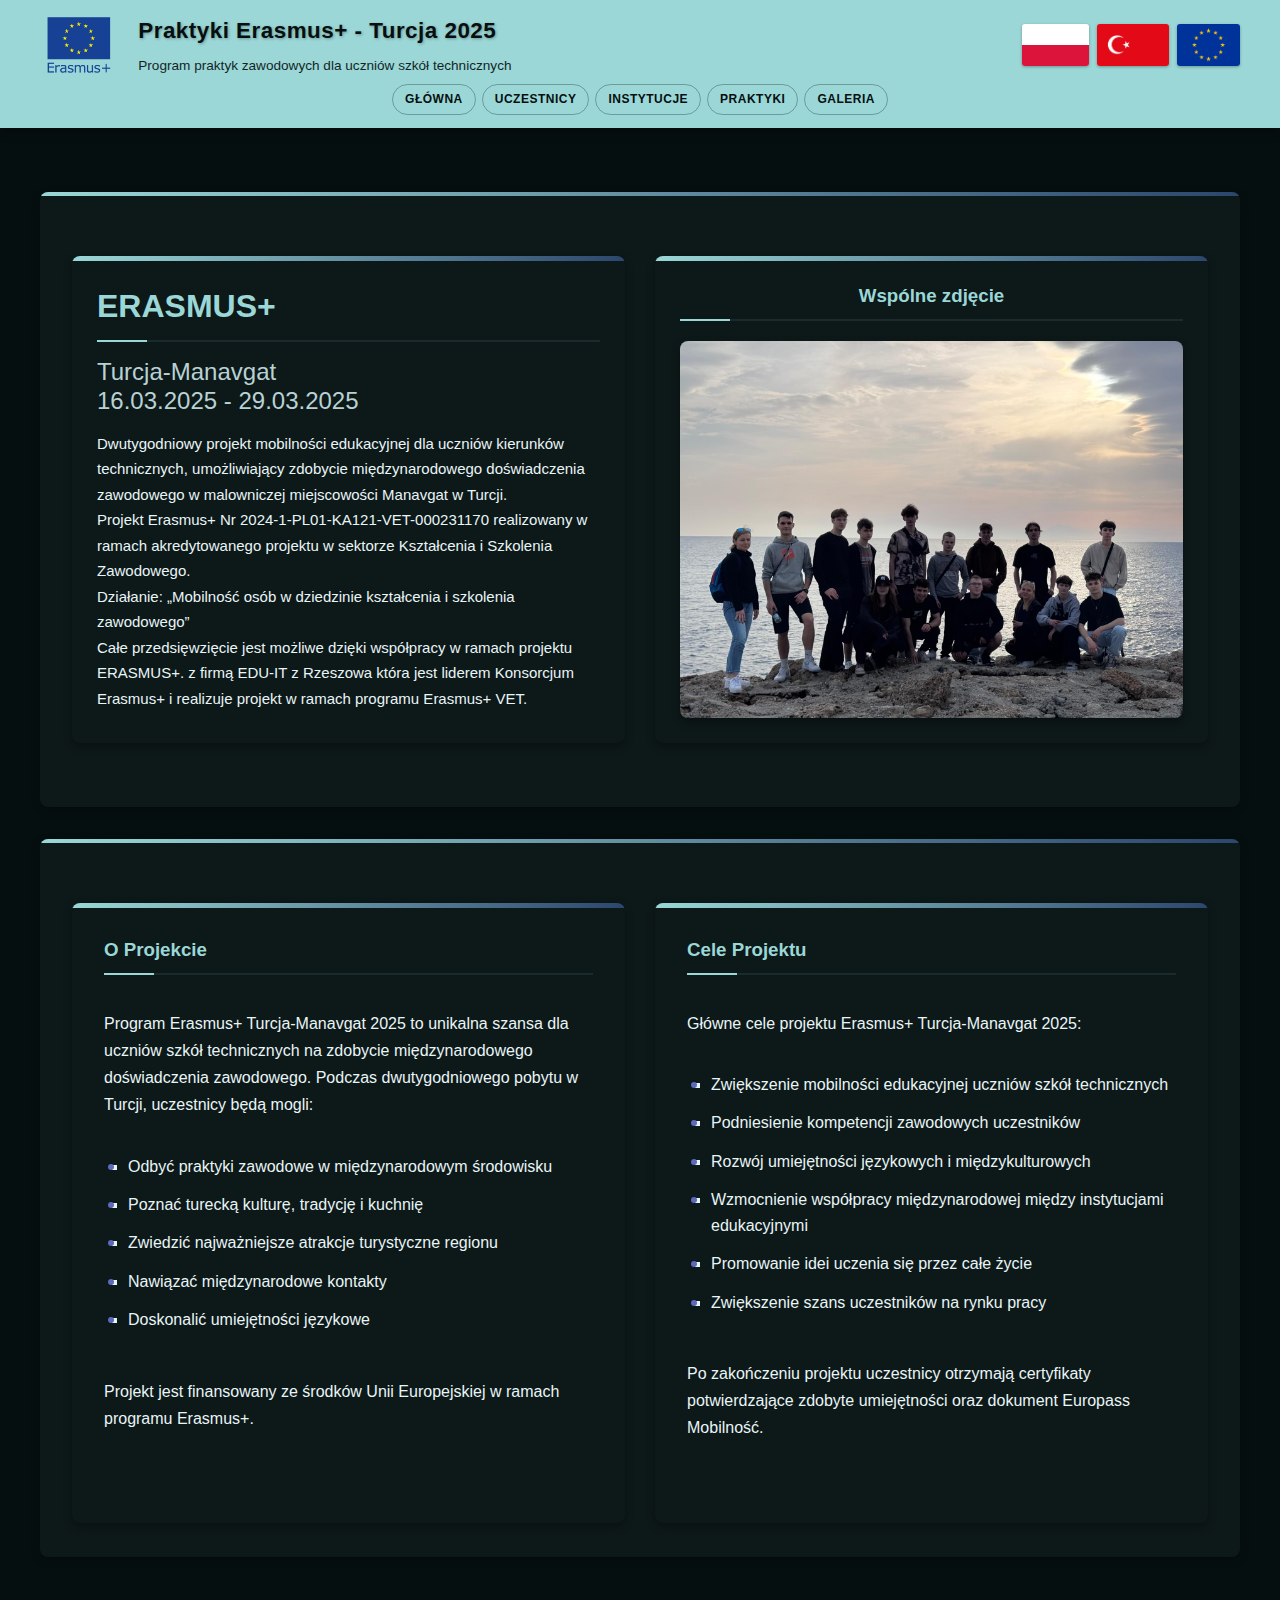
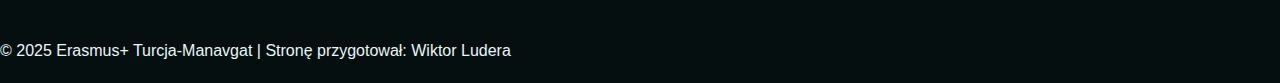
==== index.html @ e2789860 "index.html jest super" ====
<!DOCTYPE html>
<html lang="pl">
<head>
    <meta charset="UTF-8">
    <meta name="viewport" content="width=device-width, initial-scale=1.0">
    <title>Turcja-Manavgat - Erasmus+ 2025</title>
    <link href="styl.css" rel="stylesheet">
</head>
<body>
    <div class="header-nav-container">
        <header>
            <div class="header-content">
                <div class="header-left">
                    <img src="erasmus-logo.png" alt="Logo Erasmus+" class="erasmus-logo">
                    <div class="header-title">
                        <h1>Praktyki Erasmus+ - Turcja 2025</h1>
                        <p>Program praktyk zawodowych dla uczniów szkół technicznych</p>
                    </div>
                </div>
                <div class="flags-container">
                    <img src="poland-flag.png" alt="Flaga Polski" class="flag">
                    <img src="turkey-flag.png" alt="Flaga Turcji" class="flag">
                    <img src="eu-flag.png" alt="Flaga Unii Europejskiej" class="flag">
                </div>
            </div>
            
            <nav>
                <div id="pbox">
                    <a href="index.html" id="przycisk">GŁÓWNA</a>
                    <a href="participants.html" id="przycisk">UCZESTNICY</a>
                    <a href="institution.html" id="przycisk">INSTYTUCJE</a>
                    <a href="praktyki.html" id="przycisk">PRAKTYKI</a>
                    <a href="galery.html" id="przycisk">GALERIA</a>
                </div>
            </nav>
        </header>
    </div>
    
    <main>
        <section id="index_main">
            <section id="index">
                <h3>ERASMUS+ </h3>
                <h4>Turcja-Manavgat<br>16.03.2025 - 29.03.2025</h4>
                <p>Dwutygodniowy projekt mobilności edukacyjnej dla uczniów kierunków technicznych, umożliwiający zdobycie międzynarodowego doświadczenia zawodowego w malowniczej miejscowości Manavgat w Turcji.
                    <br>Projekt Erasmus+
                Nr  2024-1-PL01-KA121-VET-000231170
                realizowany w ramach akredytowanego projektu w sektorze Kształcenia 
                i Szkolenia Zawodowego.<br>
                Działanie: „Mobilność osób w dziedzinie kształcenia i szkolenia zawodowego”<br>
                Całe przedsięwzięcie jest możliwe dzięki współpracy w ramach projektu ERASMUS+. z firmą EDU-IT z Rzeszowa która jest liderem Konsorcjum Erasmus+ i realizuje projekt w ramach programu Erasmus+ VET.
                </p>
            </section>
            <section id="index_photo">
                <h3>Wspólne zdjęcie</h3>
                <img src="zdjeciegrupowe1.jpeg" alt="Wspólne zdjęcie osób z projektu">
            </section>
        </section>
        <section id="text_main">
            <section id="about_project">
                <h3>O Projekcie</h3>
                <p>Program Erasmus+ Turcja-Manavgat 2025 to unikalna szansa dla uczniów szkół technicznych na zdobycie międzynarodowego doświadczenia zawodowego. Podczas dwutygodniowego pobytu w Turcji, uczestnicy będą mogli:</p>
                <ul>
                    <li>Odbyć praktyki zawodowe w międzynarodowym środowisku</li>
                    <li>Poznać turecką kulturę, tradycję i kuchnię</li>
                    <li>Zwiedzić najważniejsze atrakcje turystyczne regionu</li>
                    <li>Nawiązać międzynarodowe kontakty</li>
                    <li>Doskonalić umiejętności językowe</li>
                </ul>
                <p>Projekt jest finansowany ze środków Unii Europejskiej w ramach programu Erasmus+.</p>
            </section>
            <section id="project_goals">
                <h3>Cele Projektu</h3>
                <p>Główne cele projektu Erasmus+ Turcja-Manavgat 2025:</p>
                <ul>
                    <li>Zwiększenie mobilności edukacyjnej uczniów szkół technicznych</li>
                    <li>Podniesienie kompetencji zawodowych uczestników</li>
                    <li>Rozwój umiejętności językowych i międzykulturowych</li>
                    <li>Wzmocnienie współpracy międzynarodowej między instytucjami edukacyjnymi</li>
                    <li>Promowanie idei uczenia się przez całe życie</li>
                    <li>Zwiększenie szans uczestników na rynku pracy</li>
                </ul>
                <p>Po zakończeniu projektu uczestnicy otrzymają certyfikaty potwierdzające zdobyte umiejętności oraz dokument Europass Mobilność.</p>
            </section>
        </section>
    </main>
    <footer>
        <p>&copy; 2025 Erasmus+ Turcja-Manavgat | Stronę przygotował: Wiktor Ludera</p>
    </footer>
    
    <!-- Fixed Sticky Header JavaScript -->
    <script>
        document.addEventListener('DOMContentLoaded', function() {
            try {
                const headerContainer = document.querySelector('.header-nav-container');
                const header = document.querySelector('header');
                const headerHeight = headerContainer.offsetHeight;
                let isSticky = false;
                
                // Function to handle scroll with better performance
                function handleScroll() {
                    const scrollY = window.scrollY || window.pageYOffset;
                    
                    if (scrollY > 100) { // Increased threshold for better UX
                        if (!isSticky) {
                            header.classList.add('sticky-header');
                            document.body.classList.add('has-sticky-header');
                            document.body.style.paddingTop = headerHeight + 'px';
                            isSticky = true;
                        }
                    } else {
                        if (isSticky) {
                            header.classList.remove('sticky-header');
                            document.body.classList.remove('has-sticky-header');
                            document.body.style.paddingTop = '0';
                            isSticky = false;
                        }
                    }
                }
                
                // Use debounced scroll for performance
                let scrollTimeout;
                window.addEventListener('scroll', function() {
                    if (!scrollTimeout) {
                        scrollTimeout = setTimeout(function() {
                            handleScroll();
                            scrollTimeout = null;
                        }, 10);
                    }
                });
                
                // Initial check
                handleScroll();
                
                // Update header height on resize
                let resizeTimeout;
                window.addEventListener('resize', function() {
                    clearTimeout(resizeTimeout);
                    resizeTimeout = setTimeout(function() {
                        const newHeaderHeight = headerContainer.offsetHeight;
                        if (isSticky) {
                            document.body.style.paddingTop = newHeaderHeight + 'px';
                        }
                    }, 50);
                });
                
                console.log("Sticky header initialized successfully");
            } catch (error) {
                console.error("Error initializing sticky header:", error);
            }
        });
    </script>
</body>
</html>
---- styl.css ----
/* CSS Variables for Theme */
:root {
    --text: #e8f5f6;
    --background: #060f10;
    --primary: #9ad7d6;
    --secondary: #2c476d;
    --accent: #5c69be;
    --primary-light: rgba(154, 215, 214, 0.75);
    --primary-lighter: rgba(154, 215, 214, 0.2);
    --primary-dark: #7abcbb;
    --accent-light: rgba(92, 105, 190, 0.7);
    --text-light: #b8d2d3;
    --text-on-primary: #060f10;
    --text-on-accent: white;
}

/* Base Styles */
body {
    font-family: 'Segoe UI', Arial, sans-serif;
    background-color: var(--background);
    color: var(--text);
    margin: 0;
    padding: 0;
    line-height: 1.6;
}

/* Container Layout */
.container {
    width: 80%;
    max-width: 1200px;
    margin: 0 auto;
}

/* Header Styles - Redesigned to be more compact and attractive */
header {
    background-color: var(--primary);
    color: var(--text-on-primary);
    padding: 1rem;
    box-shadow: 0 3px 10px rgba(0, 0, 0, 0.4);
    position: relative;
    overflow: hidden;
    transition: all 0.3s ease, background-color 0.3s ease;
    z-index: 1000;
}

/* Sticky Header Styles - FIXED */
.sticky-header {
    position: fixed;
    top: 0;
    left: 0;
    right: 0;
    padding: 0.4rem 1rem;
    box-shadow: 0 2px 15px rgba(0, 0, 0, 0.5);
    animation: slideDown 0.5s ease;
    background-color: transparent; /* Remove background color */
    transition: all 0.3s ease;
}

/* Modify the header::before for sticky state to make it transparent */
.sticky-header::before {
    content: '';
    position: absolute;
    top: 0;
    left: 0;
    right: 0;
    bottom: 0;
    background: var(--primary-light); /* Semi-transparent background */
    z-index: -1;
    backdrop-filter: blur(4px); /* Slight blur effect for better readability */
    -webkit-backdrop-filter: blur(4px); /* For Safari support */
}

/* Add hover effect to increase opacity on hover */
.sticky-header:hover::before {
    background: rgba(154, 215, 214, 0.9); /* More opaque on hover */
}

@keyframes slideDown {
    from { transform: translateY(-100%); }
    to { transform: translateY(0); }
}

.sticky-header .header-content {
    max-width: 1300px;
}

.sticky-header .header-left {
    gap: 12px;
}

.sticky-header .erasmus-logo {
    height: 45px;
    transition: height 0.3s ease;
}

.sticky-header h1 {
    font-size: 1.1rem;
    transition: all 0.3s ease;
}

.sticky-header p {
    font-size: 0.75rem;
    transition: all 0.3s ease;
}

.sticky-header .flag {
    height: 32px;
    transition: height 0.3s ease;
}

/* Make the navigation background transparent in sticky mode */
.sticky-header nav {
    background-color: rgba(154, 215, 214, 0.6);
    margin-top: 8px;
    transition: all 0.3s ease;
}

.sticky-header #pbox {
    padding: 6px 12px;
}

.sticky-header #przycisk {
    padding: 4px 12px;
    font-size: 0.75rem;
}

/* Header content transition properties - NEW */
.header-content, 
.header-left, 
.erasmus-logo, 
header h1, 
header p, 
.flag, 
nav, 
#pbox, 
#przycisk {
    transition: all 0.3s ease;
}

.header-nav-container {
    width: 100%;
    position: relative;
    z-index: 100;
    transition: all 0.3s ease;
}

/* Container space for fixed header - NEW */
body.has-sticky-header {
    padding-top: 150px; /* A more reliable default value */
    transition: padding-top 0.3s ease;
}

@media screen and (max-width: 991px) {
    body.has-sticky-header {
        padding-top: 220px; /* Adjusted for mobile */
    }
    
    .sticky-header .header-content {
        flex-direction: row;
        align-items: center;
    }
    
    .sticky-header .header-left {
        flex-direction: row;
        margin-bottom: 0;
    }
    
    .sticky-header .flags-container {
        margin: 0;
    }
}

@media screen and (max-width: 768px) {
    .sticky-header .header-content {
        flex-direction: row;
        flex-wrap: wrap;
    }
    
    .sticky-header .erasmus-logo {
        height: 40px;
    }
    
    .sticky-header .flag {
        height: 25px;
    }
    
    .sticky-header #przycisk {
        padding: 3px 10px;
        font-size: 0.7rem;
    }
    
    .sticky-header h1 {
        font-size: 1rem;
    }
    
    .sticky-header p {
        display: none; /* Hide description on very small screens */
    }
}

/* Update the original header::before to work with the sticky state */
header::before {
    content: '';
    position: absolute;
    top: 0;
    left: 0;
    right: 0;
    bottom: 0;
    background: linear-gradient(135deg, rgba(154, 215, 214, 0.9) 0%, rgba(154, 215, 214, 0.95) 100%);
    z-index: -1;
    transition: background 0.3s ease;
}

/* New flex container for header content */
.header-content {
    display: flex;
    align-items: center;
    justify-content: space-between;
    max-width: 1200px;
    margin: 0 auto;
}

/* Logo and title container */
.header-left {
    display: flex;
    align-items: center;
    gap: 20px;
    flex: 1;
}

/* Logo styling */
.erasmus-logo {
    height: 65px;
    width: auto;
    transition: transform 0.3s ease;
}

.erasmus-logo:hover {
    transform: scale(1.05);
}

/* Title container */
.header-title {
    display: flex;
    flex-direction: column;
    align-items: flex-start;
}

header h1 {
    margin: 0;
    font-size: 1.4rem;
    letter-spacing: 0.5px;
    text-shadow: 1px 1px 3px rgba(0, 0, 0, 0.3);
    font-weight: 700;
}

header p {
    margin: 5px 0 0 0;
    font-size: 0.85rem;
    opacity: 0.9;
}

/* Flags container */
.flags-container {
    display: flex;
    align-items: center;
    gap: 8px;
    margin-left: auto;
}

.flag {
    height: 42px;
    width: auto;
    border-radius: 3px;
    box-shadow: 0 1px 3px rgba(0, 0, 0, 0.3);
    transition: transform 0.3s ease;
}

.flag:hover {
    transform: translateY(-2px);
}

/* Navigation Styles - Updated for horizontal integration */
nav {
    background-color: rgba(154, 215, 214, 0.8);
    border-radius: 8px;
    margin-top: 12px;
    max-width: 600px;
    margin-left: auto;
    margin-right: auto;
}

#pbox {
    display: flex;
    justify-content: center;
    flex-wrap: wrap;
    gap: 6px;
    margin: 0;
    padding: 8px 15px;
    margin-top: 6px;
}

/* Button Styling */
#przycisk {
    background-color: transparent;
    border: 1px solid rgba(6, 15, 16, 0.3);
    border-radius: 20px;
    text-decoration: none;
    color: var(--text-on-primary);
    display: inline-block;
    padding: 6px 15px;
    box-sizing: border-box;
    font-weight: 600;
    text-transform: uppercase;
    letter-spacing: 0.5px;
    transition: all 0.3s ease;
    font-size: 0.8rem;
}

#przycisk:hover {
    background-color: var(--accent);
    transform: translateY(-2px);
    border-color: var(--accent);
    color: var(--text-on-accent);
}

/* Integrated header-nav container */
.header-nav-container {
    width: 100%;
    position: relative;
    z-index: 100;
}

/* Responsive adjustments for header */
@media screen and (min-width: 992px) {
    header {
        padding: 0.8rem 1.5rem;
    }
    
    .header-content {
        align-items: center;
    }
    
    nav {
        margin-top: 0;
        background-color: transparent;
        padding: 0;
    }
    
    .header-content {
        gap: 30px;
    }
    
    #pbox {
        padding: 0;
    }
    
    #przycisk {
        font-size: 0.75rem;
        padding: 5px 12px;
    }
}

@media screen and (max-width: 991px) {
    .header-content {
        flex-direction: column;
        align-items: center;
    }
    
    .header-left {
        flex-direction: column;
        text-align: center;
        margin-bottom: 10px;
    }
    
    .header-title {
        align-items: center;
        text-align: center;
    }
    
    .flags-container {
        margin: 10px 0;
    }
    
    nav {
        width: 100%;
    }
}

@media screen and (max-width: 768px) {
    .container {
        width: 95%;
    }
    
    #pbox {
        flex-direction: column;
        align-items: center;
    }
    
    #przycisk {
        width: 80%;
        text-align: center;
        margin: 5px 0;
    }

    .image-container img {
        width: 100%;
        margin-bottom: 1.5rem;
    }
    
    header {
        padding: 1.5rem 1rem;
    }
    
    section {
        padding: 1.5rem;
    }

    .header-logos {
        flex-direction: column;
        gap: 15px;
    }
    
    .erasmus-logo {
        height: 60px;
    }
    
    .flags-container {
        gap: 10px;
    }
    
    .flag {
        height: 30px;
    }
}

/* Content Sections */
main {
    max-width: 1200px;
    margin: 0 auto;
    padding: 2rem;
}

section {
    margin: 2rem auto;
    padding: 2rem;
    background-color: #0d1819;
    border-radius: 8px;
    box-shadow: 0 3px 8px rgba(0, 0, 0, 0.3);
    transition: transform 0.3s ease;
}

section:hover {
    transform: translateY(-3px);
}

h2, h3 {
    color: var(--primary);
    border-bottom: 2px solid #1a2b2d;
    padding-bottom: 0.5rem;
    margin-top: 0;
}

/* Index Main Section */
#index_main {
    display: flex;
    flex-wrap: wrap;
    gap: 30px;
    align-items: stretch; /* Changed from center to stretch */
    justify-content: space-between;
}

#index {
    flex: 1;
    min-width: 200px;
    display: flex; /* Added display flex */
    flex-direction: column; /* Added to organize content vertically */
    height: 100%; /* Ensures full height */
    justify-content: space-between;
}

#index h3 {
    font-size: 2rem;
    margin-bottom: 1rem;
}

#index h4 {
    font-size: 1.5rem;
    color: var(--text-light);
    font-weight: 500;
    line-height: 1.2;
    margin: 0;
}

#index p {
    margin-bottom: 0; /* Removes default margin to align with photos */
    font-size: 15px;
}

#index_photo {
    flex: 1;
    min-width: 200px;
    text-align: center;
    display: flex; /* Added display flex */
    flex-direction: column; /* Added to organize content vertically */
    height: 100%; /* Ensures full height */
}

#index_photo img {
    max-width: 100%;
    height: auto;
    border-radius: 8px;
    box-shadow: 0 4px 8px rgba(0, 0, 0, 0.3);
    transition: transform 0.3s ease, box-shadow 0.3s ease;
    margin-bottom: 15px; /* Added margin between images */
    object-fit: cover; /* Ensures proper image sizing */
}

#index_photo img:last-child {
    margin-bottom: 0; /* Removes margin from last image */
}

#index_photo img:hover {
    transform: scale(1.02);
    box-shadow: 0 6px 12px rgba(0, 0, 0, 0.4);
}

#index_photo h3 {
    margin-bottom: 20px;
}

/* Make both sections in index_main equal height with proper contents */
#index_main > section {
    height: auto;
    display: flex;
    flex-direction: column;
    justify-content: flex-start; /* Align content to top */
    background-color: #0d1819;
    border-radius: 8px;
    padding: 25px;
    box-shadow: 0 3px 8px rgba(0, 0, 0, 0.3);
    transition: transform 0.3s ease, box-shadow 0.3s ease; /* Restored transition for hover effect */
}

/* Restore hover effect for these specific sections */
#index_main > section:hover {
    transform: translateY(-5px); /* Slightly more pronounced lift effect */
    box-shadow: 0 8px 20px rgba(0, 0, 0, 0.4); /* Enhanced shadow on hover */
}

/* Override the general section::before styling to give these sections a distinct accent */
#index_main > section::before {
    content: '';
    position: absolute;
    top: 0;
    left: 0;
    width: 100%;
    height: 5px; /* Slightly thicker accent line */
    background: linear-gradient(90deg, var(--primary), var(--secondary));
    transition: height 0.3s ease; /* Animate the accent line */
}

#index_main > section:hover::before {
    height: 7px; /* Grow the accent line on hover */
}

/* Text Main Section */
#text_main {
    display: grid;
    grid-template-columns: repeat(auto-fit, minmax(300px, 1fr));
    gap: 30px;
    align-items: start; /* Align items at the top */
}

#about_project, #project_goals {
    height: auto; /* Change from 100% to auto */
    display: flex;
    flex-direction: column;
    min-height: 85%; /* Set minimum height instead of fixed height */
}

/* Make the section boxes have equal heights */
@supports (display: grid) {
    #text_main {
        grid-auto-rows: 1fr; /* Force equal heights */
    }
}

/* Apply hover effects to text_main sections similar to index_main */
#text_main > section:hover {
    box-shadow: 0 8px 20px rgba(0, 0, 0, 0.4) !important; /* Enhanced shadow on hover */
}

/* Apply accent line styling to text_main sections */
#text_main > section::before {
    content: '';
    position: absolute;
    top: 0;
    left: 0;
    width: 100%;
    height: 5px; /* Slightly thicker accent line */
    background: linear-gradient(90deg, var(--primary), var(--secondary));
    transition: height 0.3s ease; /* Animate the accent line */
}

#text_main > section:hover::before {
    height: 7px; /* Grow the accent line on hover */
}

/* Enhance text readability and section styling */
section {
    margin: 2rem auto;
    padding: 2rem;
    background-color: #0d1819;
    border-radius: 8px;
    box-shadow: 0 3px 8px rgba(0, 0, 0, 0.3);
    transition: transform 0.3s ease, box-shadow 0.3s ease;
    position: relative;
    overflow: hidden;
}

section:hover {
    transform: translateY(-3px);
    box-shadow: 0 5px 15px rgba(0, 0, 0, 0.4);
}

/* Add subtle accent to sections */
section::before {
    content: '';
    position: absolute;
    top: 0;
    left: 0;
    width: 100%;
    height: 4px;
    background: linear-gradient(90deg, var(--primary), var(--secondary));
}

/* Enhance heading styles */
h2, h3 {
    color: var(--primary);
    border-bottom: 2px solid #1a2b2d;
    padding-bottom: 0.5rem;
    margin-top: 0;
    position: relative;
}

h3::after {
    content: '';
    position: absolute;
    bottom: -2px;
    left: 0;
    width: 50px;
    height: 2px;
    background-color: var(--primary);
}

/* Improve paragraph spacing */
p {
    margin-bottom: 1.2rem;
    line-height: 1.7;
}

/* Add subtle animations */
@keyframes fadeIn {
    from { opacity: 0; transform: translateY(20px); }
    to { opacity: 1; transform: translateY(0); }
}

main section {
    animation: fadeIn 0.6s ease forwards;
}

#index_main {
    animation-delay: 0.1s;
}

#text_main section:nth-child(1) {
    animation-delay: 0.3s;
}

#text_main section:nth-child(2) {
    animation-delay: 0.5s;
}

/* Enhance participants page */
@media screen and (max-width: 768px) {
    #text_main {
        grid-template-columns: 1fr; /* Single column on mobile */
    }
}
/* List Styling */
ul {
    list-style-type: square;
    padding-left: 1.5rem;
}

ul li {
    margin-bottom: 0.8rem;
    position: relative;
}

ul li::before {
    content: "";
    position: absolute;
    left: -20px;
    top: 10px;
    width: 6px;
    height: 6px;
    background-color: var(--accent);
    border-radius: 50%;
}

/* Image Gallery */
.image-container {
    display: flex;
    justify-content: space-around;
    margin: 1.5rem 0;
    flex-wrap: wrap;
    gap: 20px;
}

.image-container img {
    width: 30%;
    min-width: 250px;
    height: auto;
    border-radius: 8px;
    box-shadow: 0 4px 6px rgba(0, 0, 0, 0.3);
    transition: all 0.3s ease;
    object-fit: cover;
}

.image-container img:hover {
    transform: scale(1.03);
    box-shadow: 0 6px 10px rgba(0, 0, 0, 0.4);
}

/* Gallery Page Styling */
.gallery-main {
    max-width: 1200px;
    margin: 0 auto;
}

.gallery-container {
    display: grid;
    grid-template-columns: repeat(auto-fill, minmax(300px, 1fr));
    gap: 20px;
    padding: 20px;
    max-width: 1200px;
    margin: 0 auto;
}

.gallery-page {
    display: none;
}

.gallery-page.active {
    display: block;
    animation: fadeIn 0.5s ease;
}

.gallery-item {
    position: relative;
    border-radius: 8px;
    overflow: hidden;
    box-shadow: 0 4px 8px rgba(0, 0, 0, 0.3);
    cursor: pointer;
    transition: transform 0.3s ease, box-shadow 0.3s ease;
    line-height: 0; /* Remove line height spacing */
}

.gallery-item:hover {
    transform: scale(1.03);
    box-shadow: 0 8px 16px rgba(0, 0, 0, 0.4);
}

.gallery-item img {
    width: 100%;
    height: 250px;
    object-fit: cover;
    transition: all 0.3s ease;
    display: block; /* Make it a block element */
    margin: 0; /* Remove any margin */
    vertical-align: bottom; /* For backup inline-block case */
}

.gallery-caption {
    position: absolute;
    bottom: 0;
    left: 0;
    right: 0;
    background: rgba(0, 0, 0, 0.7);
    color: white;
    padding: 10px;
    text-align: center;
    transform: translateY(100%);
    transition: transform 0.3s ease;
    line-height: 1.5; /* Restore proper line height for text */
}

/* Add back the hover effect for captions */
.gallery-item:hover .gallery-caption {
    transform: translateY(0);
}

/* Pagination Styling */
.pagination {
    display: flex;
    justify-content: center;
    align-items: center;
    margin: 30px 0;
    gap: 15px;
}

.pagination-btn {
    background-color: #0d1819;
    border: 2px solid var(--accent);
    color: var(--accent);
    padding: 8px 15px;
    border-radius: 25px;
    cursor: pointer;
    display: flex;
    align-items: center;
    gap: 8px;
    font-weight: 600;
    transition: all 0.3s ease;
}

.pagination-btn:hover {
    background-color: var(--accent);
    color: white;
    transform: translateY(-2px);
}

.page-indicators {
    display: flex;
    gap: 8px;
}

.page-indicator {
    width: 36px;
    height: 36px;
    display: flex;
    align-items: center;
    justify-content: center;
    border-radius: 50%;
    border: 2px solid #1a2b2d;
    cursor: pointer;
    font-weight: 600;
    transition: all 0.3s ease;
}

.page-indicator:hover {
    border-color: var(--primary);
    color: var(--primary);
}

.page-indicator.active {
    background-color: var(--primary);
    color: var(--text-on-primary);
    border-color: var(--primary);
}

/* Lightbox Styling */
.lightbox {
    position: fixed;
    top: 0;
    left: 0;
    width: 100%;
    height: 100%;
    background-color: rgba(0, 0, 0, 0.9);
    display: none;
    align-items: center;
    justify-content: center;
    z-index: 1000;
    opacity: 0;
    transition: opacity 0.3s ease;
}

.lightbox-content {
    position: relative;
    max-width: 90%;
    max-height: 90%;
    animation: zoomIn 0.3s ease;
}

#lightbox-img {
    max-width: 100%;
    max-height: 80vh;
    object-fit: contain;
    border-radius: 4px;
    box-shadow: 0 10px 30px rgba(0, 0, 0, 0.5);
    opacity: 1;
    transition: opacity 0.3s ease;
}

#lightbox-caption {
    color: white;
    text-align: center;
    padding: 15px;
    font-size: 1.2rem;
}

.close-lightbox {
    position: absolute;
    top: 20px;
    right: 20px;
    color: white;
    font-size: 35px;
    cursor: pointer;
    z-index: 1001;
    transition: color 0.3s ease;
}

.close-lightbox:hover {
    color: var(--primary);
}

.lightbox-nav {
    position: absolute;
    top: 50%;
    transform: translateY(-50%);
    background: rgba(255, 255, 255, 0.2);
    color: white;
    border: none;
    border-radius: 50%;
    width: 50px;
    height: 50px;
    display: flex;
    align-items: center;
    justify-content: center;
    font-size: 1.5rem;
    cursor: pointer;
    transition: all 0.3s ease;
}

.lightbox-nav:hover {
    background: rgba(154, 215, 214, 0.7);
}

.lightbox-nav.prev {
    left: 20px;
}

.lightbox-nav.next {
    right: 20px;
}

/* Animation for page transition */
@keyframes zoomIn {
    from { transform: scale(0.9); opacity: 0; }
    to { transform: scale(1); opacity: 1; }
}

/* Responsive adjustments for gallery */
@media screen and (max-width: 768px) {
    .gallery-container {
        grid-template-columns: repeat(auto-fill, minmax(200px, 1fr));
        gap: 15px;
        padding: 15px;
    }
    
    .gallery-item img {
        height: 180px;
    }
    
    .pagination-btn {
        padding: 6px 12px;
        font-size: 0.9rem;
    }
    
    .page-indicator {
        width: 30px;
        height: 30px;
    }
    
    .lightbox-nav {
        width: 40px;
        height: 40px;
        font-size: 1.2rem;
    }
}

@media screen and (max-width: 480px) {
    .gallery-container {
        grid-template-columns: repeat(auto-fill, minmax(150px, 1fr));
        gap: 10px;
        padding: 10px;
    }
    
    .gallery-item img {
        height: 150px;
    }
    
    .pagination {
        flex-wrap: wrap;
    }
    
    .close-lightbox {
        top: 10px;
        right: 10px;
        font-size: 28px;
    }
    
    #lightbox-caption {
        font-size: 1rem;
        padding: 10px;
    }
}

/* Practice Locations Styling */
.practice-locations {
    display: flex;
    flex-direction: column;
    gap: 30px;
    margin: 2rem 0;
}

.practice-card {
    display: flex;
    flex-direction: column;
    background: #0d1819;
    border-radius: 8px;
    overflow: hidden;
    box-shadow: 0 4px 10px rgba(0, 0, 0, 0.3);
    transition: transform 0.3s ease, box-shadow 0.3s ease;
    border: 1px solid #1a2b2d;
}

.practice-card:hover {
    transform: translateY(-5px);
    box-shadow: 0 8px 20px rgba(0, 0, 0, 0.4);
}

.practice-card img {
    width: 100%;
    height: 250px;
    object-fit: cover;
    border-bottom: 3px solid var(--primary);
}

.practice-info {
    padding: 20px;
}

.practice-info h3 {
    margin-top: 0;
    color: var(--primary);
    font-size: 1.4rem;
}

.practice-type {
    font-style: italic;
    color: #a1c1c2;
    margin-bottom: 15px;
    font-weight: 500;
}

.practice-info h4 {
    color: #c4dfe0;
    margin: 15px 0 10px 0;
    font-size: 1.1rem;
}

/* Media queries for larger screens */
@media screen and (min-width: 768px) {
    .practice-card {
        flex-direction: row;
        align-items: stretch;
    }
    
    .practice-card img {
        width: 30%;
        height: auto;
        border-bottom: none;
        border-right: 3px solid var(--primary);
    }
    
    .practice-info {
        width: 70%;
        display: flex;
        flex-direction: column;
    }
}

@media screen and (max-width: 767px) {
    .practice-card img {
        height: 180px;
    }
}

/* Optimized sticky header for mobile devices */
@media screen and (max-width: 768px) {
    /* Make the sticky header more compact */
    .sticky-header {
        padding: 0.2rem 0.5rem;
    }
    
    .sticky-header .header-content {
        flex-direction: row;
        align-items: center;
        justify-content: space-between;
        gap: 5px;
        flex-wrap: nowrap; /* Prevent wrapping */
    }
    
    .sticky-header .header-left {
        flex-direction: row;
        align-items: center;
        gap: 8px;
        margin-bottom: 0;
    }
    
    .sticky-header .erasmus-logo {
        height: 30px;
    }
    
    .sticky-header h1 {
        font-size: 0.85rem;
        white-space: nowrap;
        overflow: hidden;
        text-overflow: ellipsis;
        max-width: 160px;
    }
    
    .sticky-header p {
        display: none;
    }
    
    .sticky-header .flags-container {
        margin: 0;
        gap: 5px;
    }
    
    .sticky-header .flag {
        height: 20px;
    }
    
    /* Condense the navigation in sticky mode */
    .sticky-header nav {
        margin-top: 2px;
        background-color: rgba(154, 215, 214, 0.8);
    }
    
    .sticky-header #pbox {
        flex-direction: row; /* Make buttons horizontal instead of vertical */
        flex-wrap: wrap;
        padding: 3px 6px;
        gap: 3px;
    }
    
    .sticky-header #przycisk {
        padding: 4px 8px;
        font-size: 0.65rem;
        margin: 0;
        width: auto; /* Override the default width */
        border-radius: 15px;
    }
    
    /* Adjust body padding for the new header height */
    body.has-sticky-header {
        padding-top: 110px; /* Significantly reduced from 220px */
    }
}

/* Further optimizations for smaller phones */
@media screen and (max-width: 480px) {
    .sticky-header h1 {
        max-width: 120px; /* Even smaller title for tiny screens */
    }
    
    .sticky-header .erasmus-logo {
        height: 25px;
    }
    
    .sticky-header .flag {
        height: 18px;
    }
    
    .sticky-header nav {
        max-width: 100%;
    }
    
    .sticky-header #pbox {
        justify-content: center;
    }
    
    body.has-sticky-header {
        padding-top: 100px; /* Further reduced */
    }
}

/* Fix for iPhone SE and other very small devices */
@media screen and (max-width: 375px) {
    .sticky-header .header-content {
        padding: 2px 0;
    }
    
    .sticky-header h1 {
        max-width: 100px;
        font-size: 0.75rem;
    }
    
    .sticky-header #przycisk {
        padding: 3px 6px;
        font-size: 0.6rem;
    }
    
    body.has-sticky-header {
        padding-top: 90px;
    }
}

/* Mobile Optimizations - New Section */
@media screen and (max-width: 480px) {
    /* Update these properties to be more compact */
    #pbox {
        flex-direction: row; /* Change from column to row */
        flex-wrap: wrap;
        justify-content: center;
        align-items: center;
        gap: 5px;
        padding: 5px;
    }
    
    #przycisk {
        width: auto; /* Override the 80% width */
        text-align: center;
        padding: 5px 10px;
        font-size: 0.75rem;
        margin: 2px;
    }
    /* ...keep other existing mobile optimizations... */
}

/* Participants Page Styling - Fixed */
.participants-grid {
    display: grid;
    grid-template-columns: repeat(auto-fill, minmax(220px, 1fr));
    gap: 20px;
    margin: 1.5rem 0;
}

.participant-card {
    background: #0d1819;
    border-radius: 8px;
    overflow: hidden;
    box-shadow: 0 3px 6px rgba(0, 0, 0, 0.3);
    transition: transform 0.3s ease, box-shadow 0.3s ease;
    height: 100%;
    display: flex;
    flex-direction: column;
    border: 1px solid #1a2b2d;
}

.participant-card:hover {
    transform: translateY(-5px);
    box-shadow: 0 8px 15px rgba(0, 0, 0, 0.3);
}

.participant-card img {
    width: 100%;
    height: 200px;
    object-fit: cover;
    object-position: center;
    border-bottom: 2px solid var(--primary);
}

.participant-info {
    padding: 15px;
    text-align: center;
    flex-grow: 1;
    display: flex;
    flex-direction: column;
    justify-content: center;
}

.participant-info h4 {
    margin: 0 0 5px 0;
    color: var(--primary);
    font-size: 1.2rem;
}

.participant-info p {
    margin: 0;
    color: var(--text-light);
    font-size: 0.9rem;
}

/* Add a subtle gradient overlay on hover */
.participant-card {
    position: relative;
}

.participant-card::after {
    content: '';
    position: absolute;
    top: 0;
    left: 0;
    right: 0;
    bottom: 0;
    background: linear-gradient(to bottom, rgba(0,0,0,0) 70%, rgba(154, 215, 214, 0.1) 100%);
    opacity: 0;
    transition: opacity 0.3s ease;
    pointer-events: none;
}

.participant-card:hover::after {
    opacity: 1;
}

/* Responsive adjustments for participants page */
@media screen and (max-width: 768px) {
    .participants-grid {
        grid-template-columns: repeat(auto-fill, minmax(180px, 1fr));
        gap: 15px;
    }
    
    .participant-card img {
        height: 160px;
    }
    
    .participant-info h4 {
        font-size: 1.1rem;
    }
}

@media screen and (max-width: 480px) {
    .participants-grid {
        grid-template-columns: repeat(auto-fill, minmax(140px, 1fr));
        gap: 10px;
    }
    
    .participant-card img {
        height: 140px;
    }
    
    .participant-info {
        padding: 10px;
    }
    
    .participant-info h4 {
        font-size: 1rem;
    }
    
    .participant-info p {
        font-size: 0.8rem;
    }
}

/* Institution Page Styling */
.institution-card {
    display: flex;
    flex-direction: column;
    background: #0d1819;
    border-radius: 8px;
    overflow: hidden;
    box-shadow: 0 4px 10px rgba(0, 0, 0, 0.3);
    transition: transform 0.3s ease, box-shadow 0.3s ease;
    margin-bottom: 30px;
    border: 1px solid #1a2b2d;
}

.institution-card:hover {
    transform: translateY(-5px);
    box-shadow: 0 8px 20px rgba(0, 0, 0, 0.4);
}

.institution-card img {
    width: 100%;
    height: 250px;
    object-fit: cover;
    border-bottom: 3px solid var(--primary);
}

.institution-info {
    padding: 20px;
}

.institution-info h3 {
    margin-top: 0;
    color: var(--primary);
    font-size: 1.4rem;
}

.institution-info p {
    margin-bottom: 15px;
}

/* Media queries for larger screens - institution cards */
@media screen and (min-width: 768px) {
    .institution-card {
        flex-direction: row;
        align-items: stretch;
    }
    
    .institution-card img {
        width: 30%;
        height: auto;
        border-bottom: none;
        border-right: 3px solid var(--primary);
    }
    
    .institution-info {
        width: 70%;
        display: flex;
        flex-direction: column;
    }
}

@media screen and (max-width: 767px) {
    .institution-card img {
        height: 180px;
    }
}
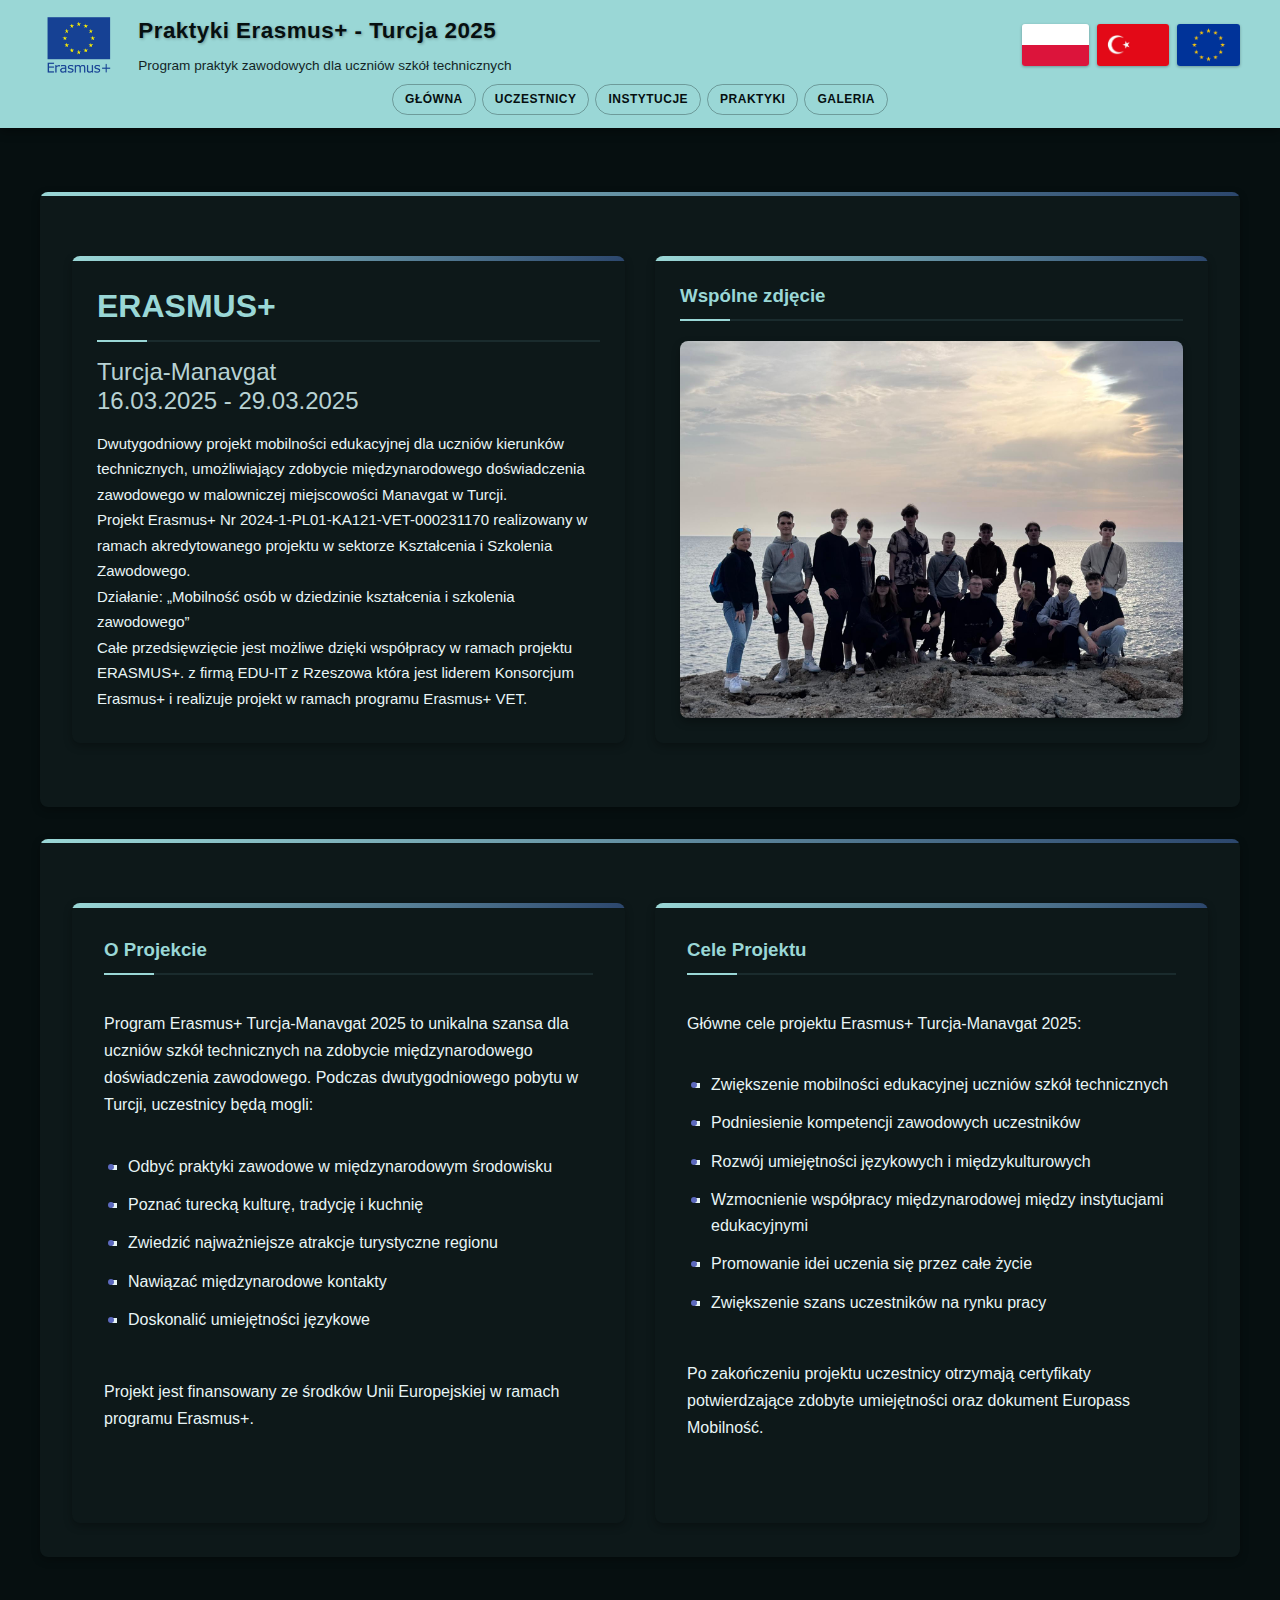
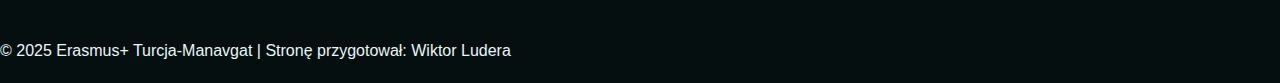
==== commit c325b347: "text align left dla napisu wspolne zdjecie" ====
--- a/index.html
+++ b/index.html
@@ -51,7 +51,7 @@
                 </p>
             </section>
             <section id="index_photo">
-                <h3>Wspólne zdjęcie</h3>
+                <h3 style="text-align: left;">Wspólne zdjęcie</h3>
                 <img src="zdjeciegrupowe1.jpeg" alt="Wspólne zdjęcie osób z projektu">
             </section>
         </section>
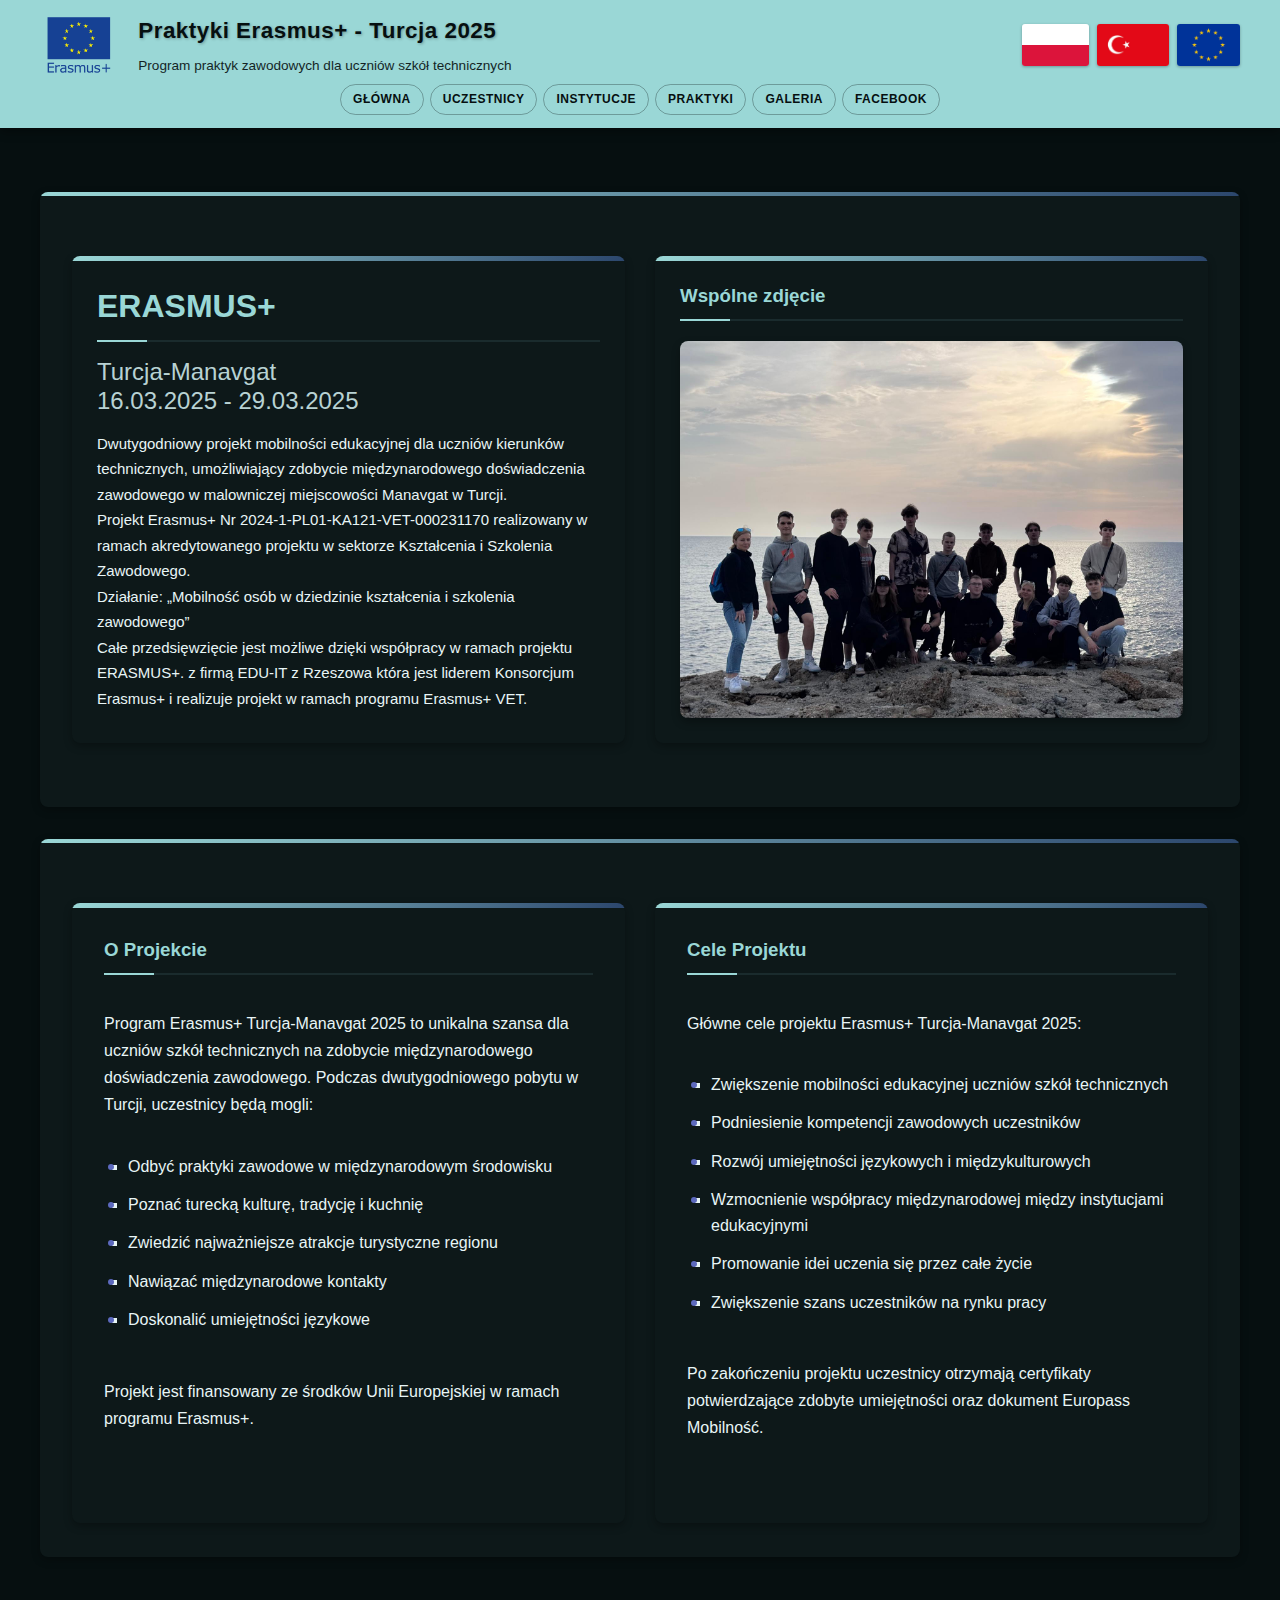
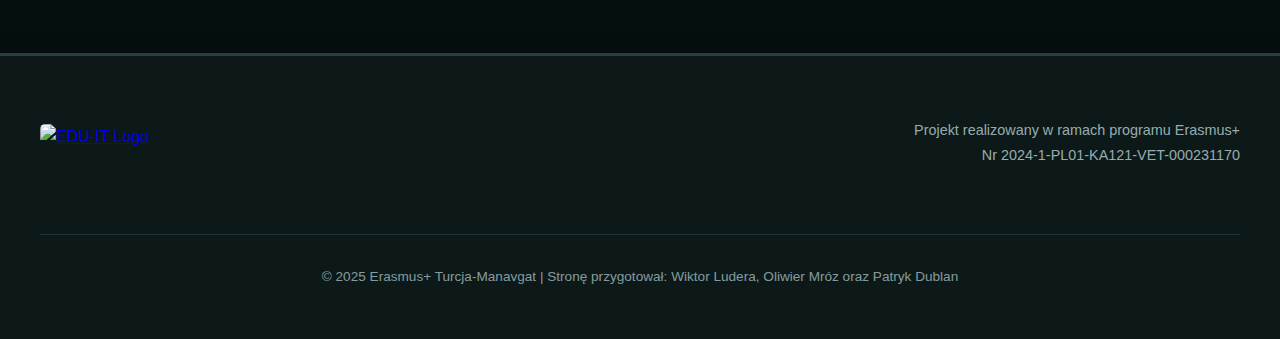
==== commit 9e8af1e2: "dodane posty z facebooka tylko niektore szkoły mają udar" ====
--- a/index.html
+++ b/index.html
@@ -31,6 +31,7 @@
                     <a href="institution.html" id="przycisk">INSTYTUCJE</a>
                     <a href="praktyki.html" id="przycisk">PRAKTYKI</a>
                     <a href="galery.html" id="przycisk">GALERIA</a>
+                    <a href="facebook.html" id="przycisk">FACEBOOK</a>
                 </div>
             </nav>
         </header>
@@ -84,7 +85,18 @@
         </section>
     </main>
     <footer>
-        <p>&copy; 2025 Erasmus+ Turcja-Manavgat | Stronę przygotował: Wiktor Ludera</p>
+        <div class="footer-content">
+            <a href="https://konsorcjum.edu-it.com.pl/" class="footer-logo" target="_blank">
+                <img src="eduitlogo.jpg" alt="EDU-IT Logo">
+            </a>
+            <div class="footer-info">
+                <p>Projekt realizowany w ramach programu Erasmus+<br>
+                Nr 2024-1-PL01-KA121-VET-000231170</p>
+            </div>
+            <div class="footer-credits">
+                <p>&copy; 2025 Erasmus+ Turcja-Manavgat | Stronę przygotował: Wiktor Ludera, Oliwier Mróz oraz Patryk Dublan</p>
+            </div>
+        </div>
     </footer>
     
     <!-- Fixed Sticky Header JavaScript -->
--- a/styl.css
+++ b/styl.css
@@ -285,7 +285,7 @@
     background-color: rgba(154, 215, 214, 0.8);
     border-radius: 8px;
     margin-top: 12px;
-    max-width: 600px;
+    max-width: 768px;
     margin-left: auto;
     margin-right: auto;
 }
@@ -978,6 +978,43 @@
         height: 40px;
         font-size: 1.2rem;
     }
+    
+    /* Mobile optimization for gallery pagination */
+    .pagination {
+        flex-wrap: wrap;
+        justify-content: center;
+        gap: 10px;
+    }
+    
+    .page-indicators {
+        order: 3; /* Move page indicators below the prev/next buttons */
+        width: 100%;
+        display: flex;
+        flex-wrap: wrap;
+        justify-content: center;
+        padding: 5px 0;
+        overflow-x: auto; /* Allow horizontal scrolling if needed */
+        -webkit-overflow-scrolling: touch; /* Smooth scrolling on iOS */
+        scrollbar-width: none; /* Hide scrollbar on Firefox */
+    }
+    
+    .page-indicators::-webkit-scrollbar {
+        display: none; /* Hide scrollbar on Chrome/Safari */
+    }
+    
+    .page-indicator {
+        width: 28px;
+        height: 28px;
+        font-size: 0.8rem;
+        margin: 2px;
+    }
+    
+    /* Make pagination buttons full width */
+    .pagination-btn {
+        flex: 1;
+        min-width: 120px;
+        justify-content: center;
+    }
 }
 
 @media screen and (max-width: 480px) {
@@ -1004,6 +1041,22 @@
     #lightbox-caption {
         font-size: 1rem;
         padding: 10px;
+    }
+    
+    .page-indicator {
+        width: 24px;
+        height: 24px;
+        font-size: 0.75rem;
+        margin: 1px;
+    }
+    
+    .pagination {
+        gap: 5px;
+    }
+    
+    .pagination-btn {
+        font-size: 0.8rem;
+        padding: 6px 10px;
     }
 }
 
@@ -1229,7 +1282,6 @@
         font-size: 0.75rem;
         margin: 2px;
     }
-    /* ...keep other existing mobile optimizations... */
 }
 
 /* Participants Page Styling - Fixed */
@@ -1411,4 +1463,148 @@
     .institution-card img {
         height: 180px;
     }
-}+}
+
+/* Footer Styling - Enhanced */
+footer {
+    background-color: #0d1819;
+    color: var(--text-light);
+    padding: 2rem 1rem;
+    text-align: center;
+    margin-top: 2rem;
+    border-top: 3px solid var(--primary-lighter);
+    box-shadow: 0 -5px 15px rgba(0, 0, 0, 0.2);
+}
+
+.footer-content {
+    display: flex;
+    flex-direction: column;
+    align-items: center;
+    justify-content: center;
+    max-width: 1200px;
+    margin: 0 auto;
+    gap: 1.5rem;
+}
+
+.footer-logo {
+    display: block;
+    transition: transform 0.3s ease;
+}
+
+.footer-logo:hover {
+    transform: scale(1.05);
+}
+
+.footer-logo img {
+    max-width: 180px;
+    height: auto;
+    border-radius: 5px;
+}
+
+.footer-info {
+    margin-top: 1rem;
+    font-size: 0.9rem;
+    opacity: 0.8;
+}
+
+.footer-credits {
+    margin-top: 1rem;
+    font-size: 0.85rem;
+    color: var(--text-light);
+    opacity: 0.7;
+}
+
+@media screen and (min-width: 768px) {
+    .footer-content {
+        flex-direction: row;
+        flex-wrap: wrap;
+        justify-content: space-between;
+    }
+    
+    .footer-logo {
+        margin-right: auto;
+    }
+    
+    .footer-info {
+        text-align: right;
+        margin-left: auto;
+    }
+    
+    .footer-credits {
+        width: 100%;
+        text-align: center;
+        margin-top: 1.5rem;
+        padding-top: 1rem;
+        border-top: 1px solid var(--primary-lighter);
+    }
+}
+
+@media screen and (max-width: 767px) {
+    .footer-content > * {
+        width: 100%;
+    }
+}
+
+/* Facebook Posts Styling */
+.facebook-posts-container {
+    display: flex;
+    flex-direction: column;
+    gap: 30px;
+    margin: 2rem 0;
+}
+
+.facebook-post {
+    background: #0d1819;
+    border-radius: 8px;
+    padding: 20px;
+    box-shadow: 0 4px 10px rgba(0, 0, 0, 0.3);
+    transition: transform 0.3s ease, box-shadow 0.3s ease;
+    border: 1px solid #1a2b2d;
+}
+
+.facebook-post:hover {
+    transform: translateY(-5px);
+    box-shadow: 0 8px 20px rgba(0, 0, 0, 0.4);
+}
+
+.facebook-post h3 {
+    color: var(--primary);
+    margin-top: 0;
+    margin-bottom: 15px;
+    font-size: 1.3rem;
+}
+
+.post-container {
+    display: flex;
+    justify-content: center;
+    align-items: center;
+    margin: 15px 0;
+    width: 100%;
+    overflow: hidden;
+}
+
+.post-container iframe {
+    max-width: 100%;
+    border-radius: 8px;
+    box-shadow: 0 2px 5px rgba(0, 0, 0, 0.2);
+    padding: 3px;
+}
+
+/* Responsive adjustments for Facebook posts */
+@media screen and (max-width: 768px) {
+    .post-container iframe {
+        width: 100%;
+        height: 300px;
+    }
+}
+
+@media screen and (max-width: 480px) {
+    .post-container iframe {
+        height: 400px;
+    }
+    
+    .facebook-post {
+        padding: 15px;
+    }
+}
+/* czemu github pages umiera */